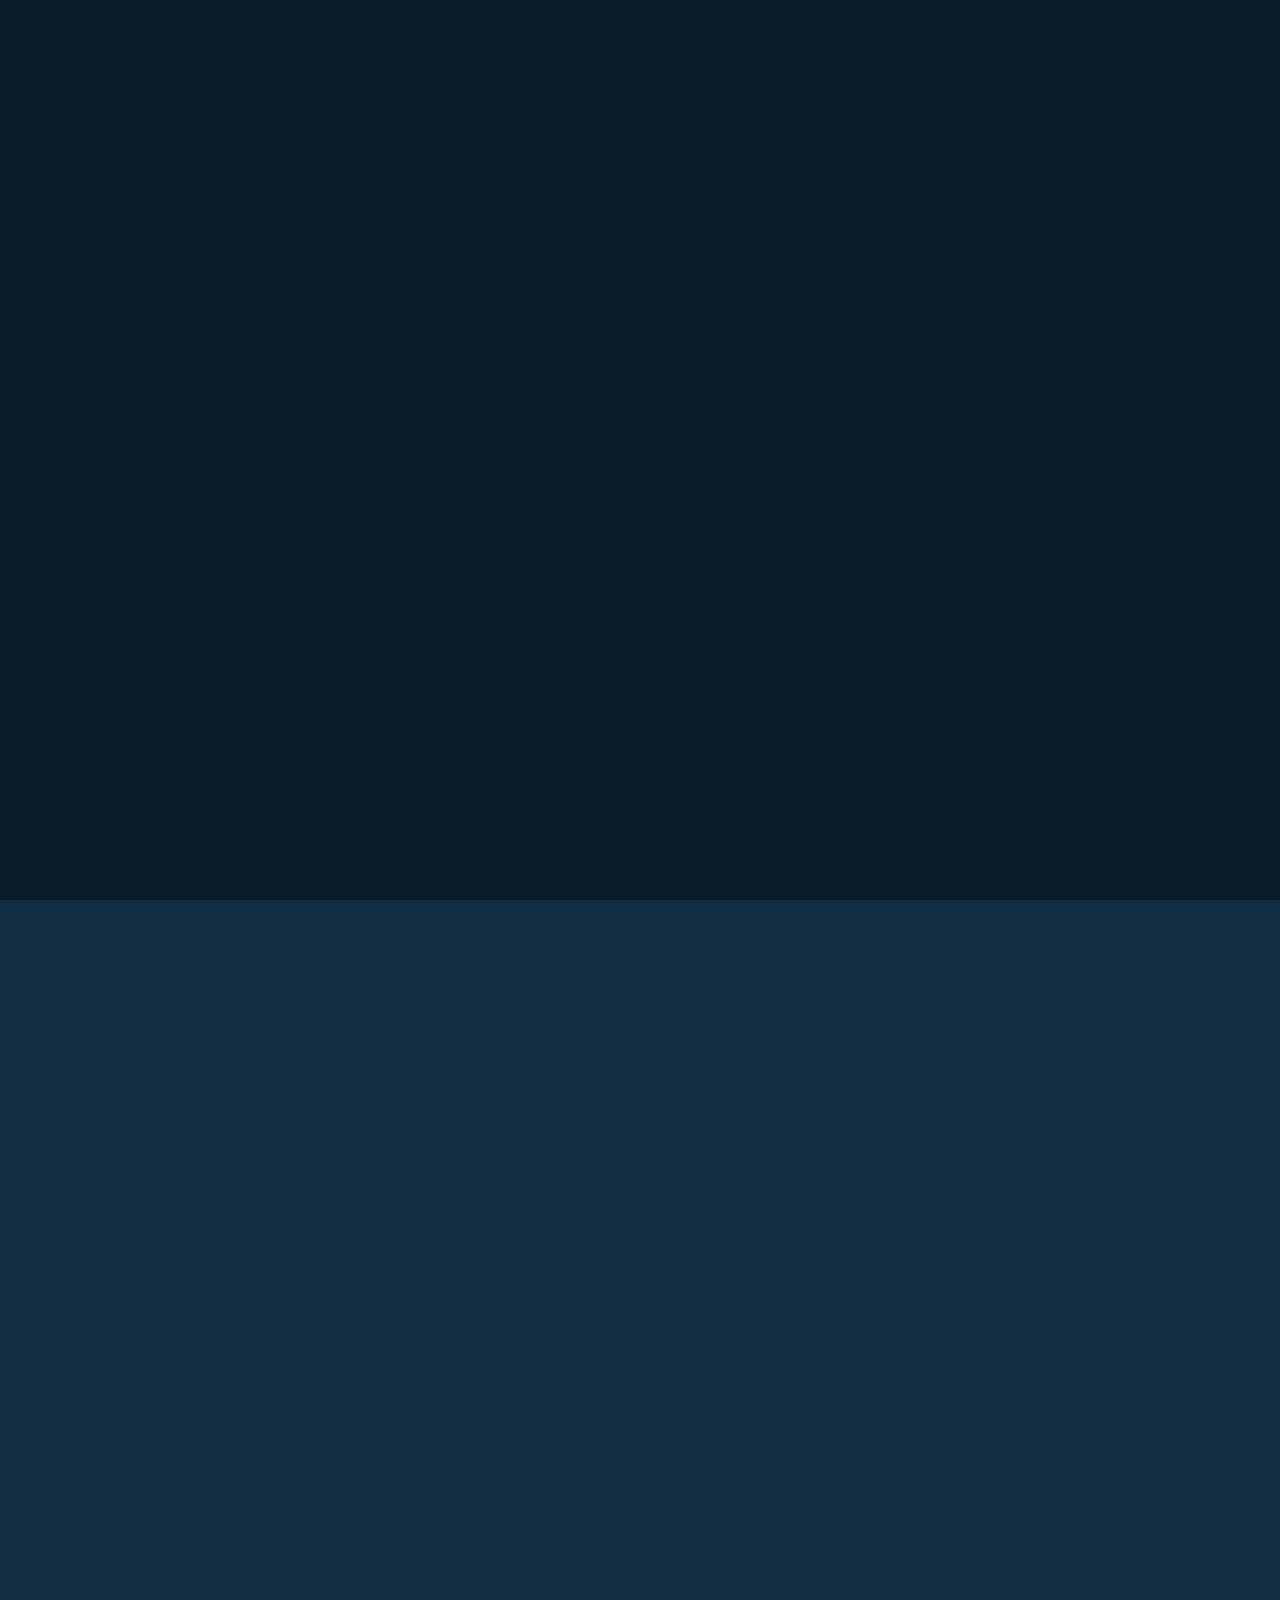
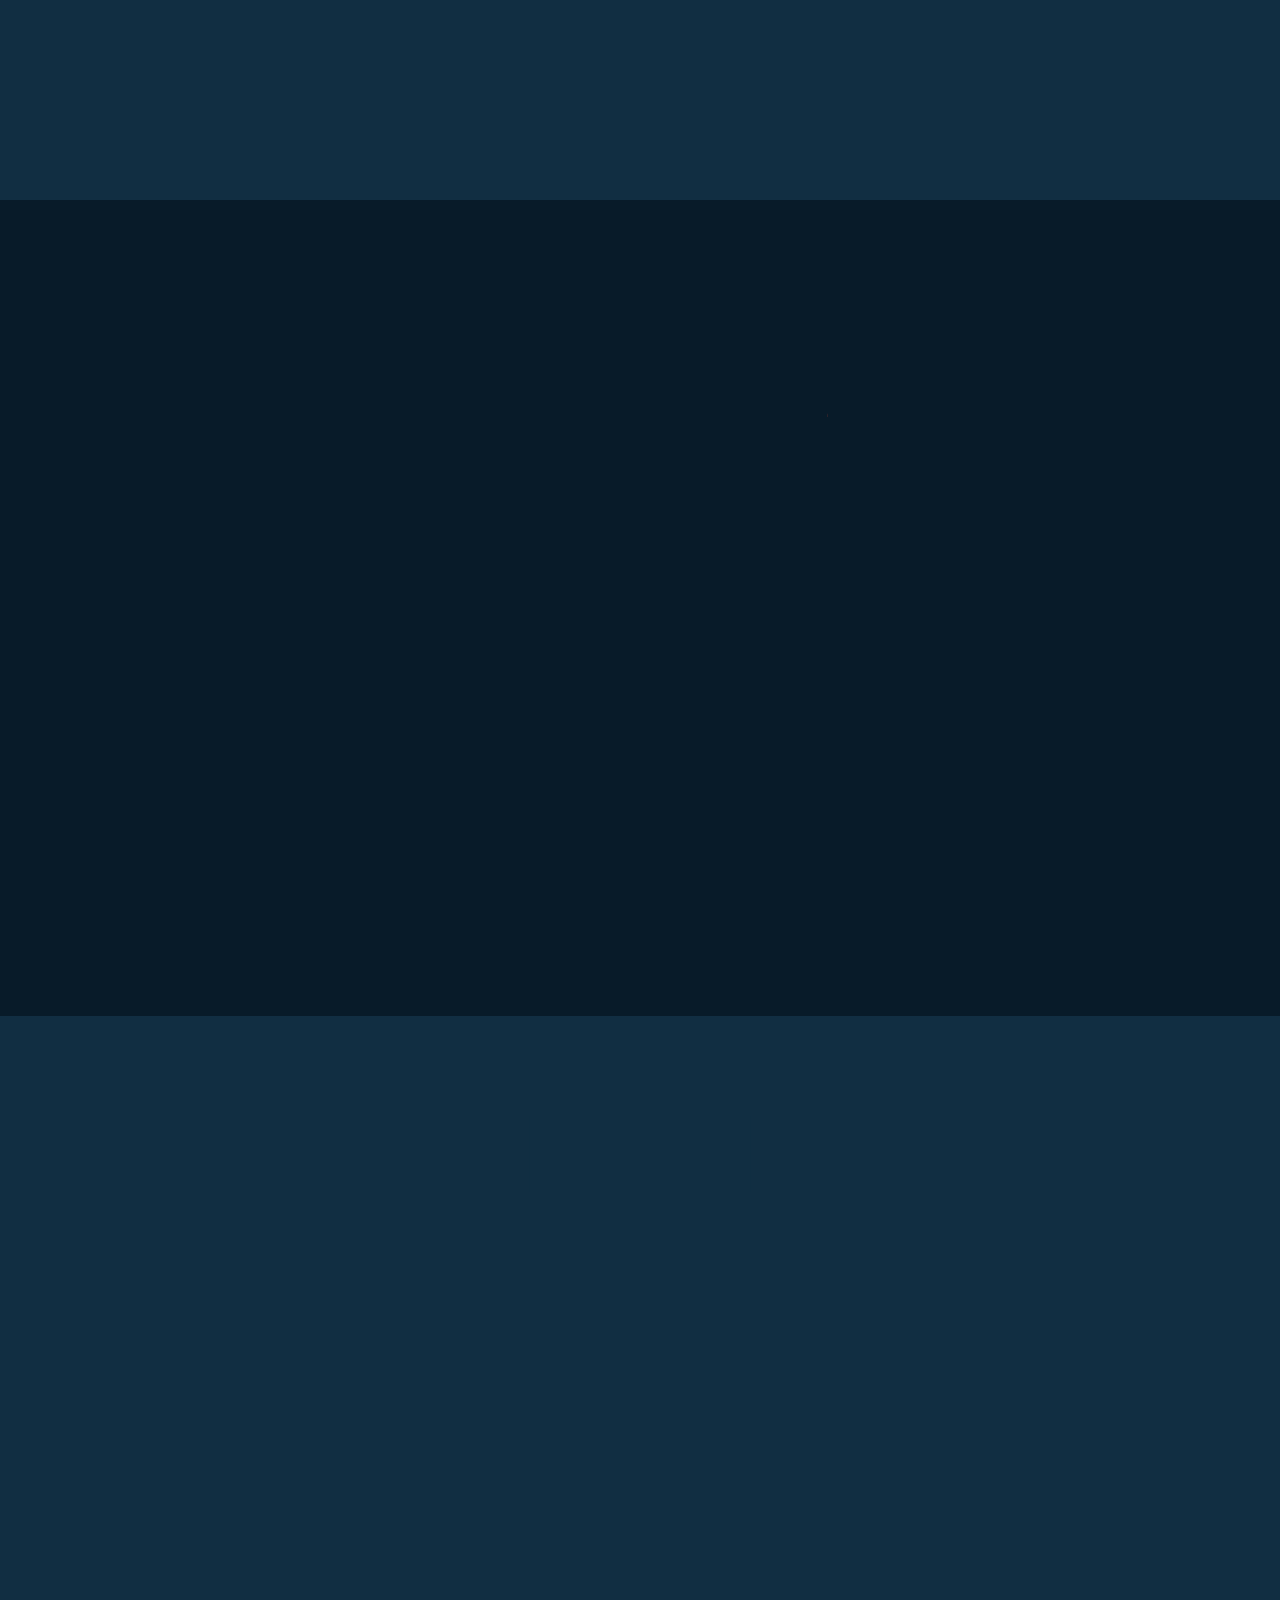
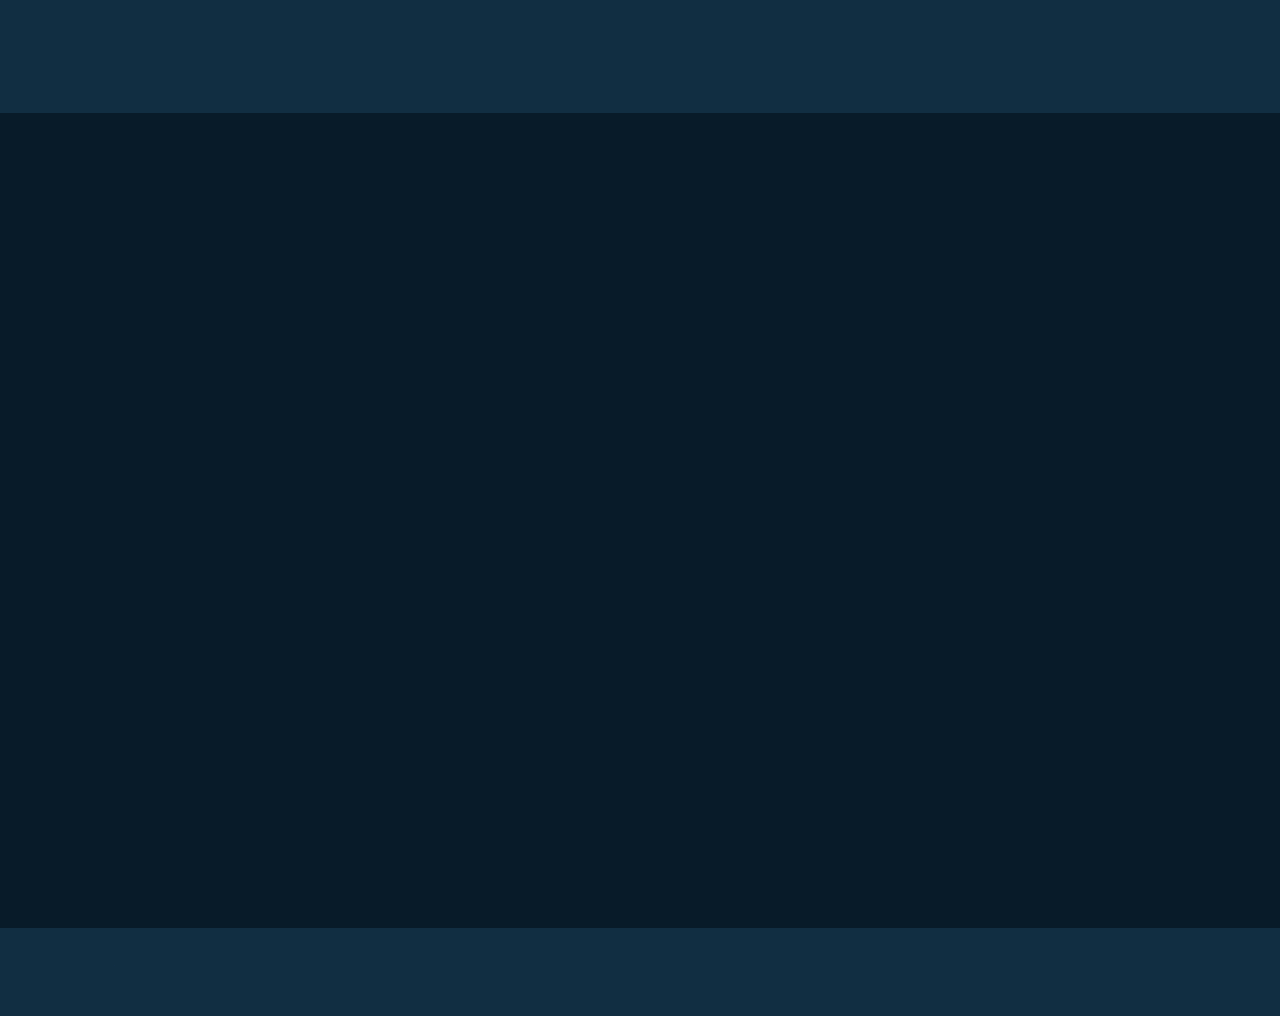
==== SAJAL KARKI/index.html @ dd8ec227 "Update" ====
<!DOCTYPE html>
<html lang="en">

<head>
    <meta charset="UTF-8">
    <meta http-equiv="X-UA-Compatible" content="IE=edge">
    <meta name="viewport" content="width=device-width, initial-scale=1.0">
    <title>Personal Portfolio</title>

    <link rel="stylesheet" href="style.css">

    <!-- box icons -->
    <link rel="stylesheet" href="https://cdnjs.cloudflare.com/ajax/libs/font-awesome/6.6.0/css/all.min.css">
    <link href='https://unpkg.com/boxicons@2.1.4/css/boxicons.min.css' rel='stylesheet'>
</head>

<body>

    <!-- header design -->
    <header class="header">
        <a href="#" class="logo">Portfolio.<span class="animate" style="--i:1;"></span></a>

        <div class="bx bx-menu" id="menu-icon"><span class="animate" style="--i:2;"></span></div>

        <nav class="navbar">
            <a href="#home" class="active">Home</a>
            <a href="#about">About</a> 
            <a href="#education">Education</a>
            <a href="#skills">Skills</a>
            <a href="#contact">Contact</a>

            <span class="active-nav"></span>
            <span class="animate" style="--i:2;"></span>
        </nav>
    </header>

    <!-- home section design -->
    <section class="home show-animate" id="home">
        <div class="home-content">
            <h1>Hi, I'm <span>Sajal Karki</span><span class="animate" style="--i:2;"></span></h1>
            <div class="text-animate">
                <h3>HIGH SCHOOL STUDENT</h3>
                <span class="animate" style="--i:3;"></span>
            </div>
            <p>I am a dedicated, self-assured, and eager learner who is constantly looking for opportunities to pick up
                the new abilities.
                I particularly want to put my knowledge and experience in the basics of Web Development to use.
                To the best of my knowledge, i am here to show my skills in the field of website creation with sincere devotion,
                diligence, and commitment.
                With my 2 years of high school learning and 5 months training in an IT company doing the training of HTML, CSS and JavaScript,
                I am sure that i am capable of making a Portfolio to gain experience.
                <span class="animate" style="--i:4;"></span>
            </p>

            
        </div>
       

        <div class="home-sci">
            <a href="#"><i onclick="location.href='https://www.facebook.com/'"  class='bx bxl-facebook'></i></a>
            <a href="#"><i onclick="location.href='https://x.com/Sajalkarki5'" class='bx bxl-twitter'></i></a>
            <a href="#"><i onclick="location.href='https://www.instagram.com/i.t.s_sajal_/'" class="fab fa-instagram"></i></a>
            <a href="#"><i onclick="location.href='https://www.linkedin.com/in/sajal-karki-b62197327/'" class='bx bxl-linkedin'></i></a>
            <a href="#"><i onclick="location.href='https:https://github.com/ITsSAJAL-8'" class="fab fa-github"></i></a>
            <a href="#"><i onclick="location.href='https://www.youtube.com/@sajalyt5718'" class="fab fa-youtube"></i></a>
            <span class="animate" style="--i:6;"></span>
        </div>

     
    </section>

    <!-- about section design -->
    <section class="about" id="about">
        <h2 class="heading">About <span>Me</span><span class="animate scroll" style="--i:1;"></span></h2>

        <div class="about-img">
            <img src="images/SUJIN.jpg" alt="">
            <span class="circle-spin"></span>
            <span class="animate scroll" style="--i:2;"></span>
        </div>

        <div class="about-content">
            <h3>Hi there! WELCOME TO MY Portfolio GUYSSSSSSSSS.<span class="animate scroll" style="--i:3;"></span></h3>
            <p>Hello! Sajal Karki here. GAMER AND CODING ADDICT!<br>
                Currently, I am applying for Louisiana Tech University to pursue my UnderGrade degree in Computer Science Major 
                . My high school education was
                completed from Greenland Public School located at Bharatpur-12, Chitwan, Nepal.
                <span class="animate scroll" style="--i:4;"></span>
            </p>

        </div>
    </section>

    <!-- education section design -->
    <section class="education" id="education">
        <h2 class="heading">My <span>Journey</span><span class="animate scroll" style="--i:1;"></span></h2>

        <div class="education-row">
            <div class="education-column">
                <h3 class="title">Education<span class="animate scroll" style="--i:2;"></span></h3>

                <div class="education-box">
                    <div class="education-content">
                        <div class="content">
                            <div class="year"><i class='bx bxs-calendar'></i> 2008-2020</div>
                            <h3>School Journey</h3>
                            <p>I started my school journey from Greenland Public School in class Nursery to class 10.</p>
                        </div>
                    </div>

                    <div class="education-content">
                        <div class="content">
                            <div class="year"><i class='bx bxs-calendar'></i> 2021 - 2023</div>
                            <h3>High School </h3>
                            <p>After completing my school, I pursued my high school on same place with major Computer Science.  </p>
                        </div>
                    </div>

                  
                    

                    <span class="animate scroll" style="--i:3;"></span>
                </div>
            </div>

            <div class="education-column">
                <h3 class="title">Experience<span class="animate scroll" style="--i:5;"></span></h3>

                <div class="education-box">
                    <div class="education-content">
                    
                        <div class="content">
                            <div class="year"><i class='bx bxs-calendar'></i> June 2023 - February 2024</div>
                            <h3>As a Barista and Barista Tutor</h3>
                            <p>After learning barista, I started my job in Sumo Sushi Coffee House for almost 9 months and as well as a Barista tutor for almost 4 months.
                            During the time, I gained valuable experience and learn different type of arts, design and customer serving skills.
                            </p>
                        </div>
                    </div>

                    <div class="education-content">
                        <div class="content">
                            <div class="year"><i class='bx bxs-calendar'></i> September 2023 - February 2024</div>
                            <h3>Web Development Training</h3>
                            <p>I did training in Brother's IT solution located at Naryangarh, Chitwan for 6 months on the basics of HTML, CSS, SQL and JavaScript.
                                After my training session, I did a month of internship as a basic web Developer doing small projects and creating website for small businesses.
                            </p>
                        </div>
                    </div>
                    

                    <span class="animate scroll" style="--i:6;"></span>
                </div>
            </div>
        </div>
    </section>

    <!-- skills section design -->
    <section class="skills" id="skills">
        <h2 class="heading">My <span>Skills</span><span class="animate scroll" style="--i:1;"></span></h2>

        <div class="skills-row">
            <div class="skills-column">
                <h3 class="title">Coding Skills<span class="animate scroll" style="--i:2;"></span></h3>

                <div class="skills-box">
                    <div class="skills-content">
                        <div class="progress">
                            <h3>HTML <span>100%</span></h3>
                            <div class="bar"><span></span></div>
                        </div>

                        <div class="progress">
                            <h3>CSS <span>50%</span></h3>
                            <div class="bar"><span></span></div>
                        </div>

                        <div class="progress">
                            <h3>JavaScript <span>30%</span></h3>
                            <div class="bar"><span></span></div>
                        </div>
                    </div>

                    <span class="animate scroll" style="--i:3;"></span>
                </div>
            </div>

            <div class="skills-column">
                <h3 class="title">Professional Skills<span class="animate scroll" style="--i:5;"></span></h3>

                <div class="skills-box">
                    <div class="skills-content">
                        <div class="progress">
                            <h3>Barista Skill <span>90%</span></h3>
                            <div class="bar"><span></span></div>
                        </div>

                        <div class="progress">
                            <h3>Website Development <span>50%</span></h3>
                            <div class="bar"><span></span></div>
                        </div>

                        <div class="progress">
                            <h3>Presentation <span>60%</span></h3>
                            <div class="bar"><span></span></div>
                        </div>

                        <div class="progress">
                            <h3>Editing<span>70%</span></h3>
                            <div class="bar"><span></span></div>
                        </div>
                    </div>

                    <span class="animate scroll" style="--i:6;"></span>
                </div>
            </div>
        </div>
    </section>

    <!-- contact section design -->
    <section class="contact" id="contact">
        <h2 class="heading">Contact <span>Me</span><span class="animate scroll" style="--i:1;"></span></h2>

        <form action="#">
            <div class="input-box">
                <div class="input-field">
                    <input type="text" placeholder="Full Name" required>
                    <span class="focus"></span>
                </div>
                <div class="input-field">
                    <input type="text" placeholder="Email" required>
                    <span class="focus"></span>
                </div>

                <span class="animate scroll" style="--i:3;"></span>
            </div>
            <div class="input-box">
                <div class="input-field">
                    <input type="number" placeholder="Mobile Number" required>
                    <span class="focus"></span>
                </div>
                <div class="input-field">
                    <input type="text" placeholder="Email Subject" required>
                    <span class="focus"></span>
                </div>

                <span class="animate scroll" style="--i:5;"></span>
            </div>

            <div class="textarea-field">
                <textarea name="" id="" cols="30" rows="10" placeholder="Your Message" required></textarea>
                <span class="focus"></span>

                <span class="animate scroll" style="--i:7;"></span>
            </div>

            <div class="btn-box btns">
                <button type="submit" class="btn">Submit</button>

                <span class="animate scroll" style="--i:9;"></span>
            </div>
        </form>
    </section>

    <!-- footer design -->
    <footer class="footer">
        <div class="footer-text">
            <p>THANK YOU AND BYE BYEEEEEEEEEEEEEE.</p>

            <span class="animate scroll" style="--i:1;"></span>
        </div>

        <div class="footer-iconTop">
            <a href="#"><i class='bx bx-up-arrow-alt'></i></a>

            <span class="animate scroll" style="--i:3;"></span>
        </div>
    </footer>


    <script src="script.js"></script>
</body>

</html>
---- SAJAL KARKI/style.css ----
@import url('https://fonts.googleapis.com/css2?family=Poppins:wght@300;400;500;600;800;900&display=swap');

* {
    margin: 0;
    padding: 0;
    box-sizing: border-box;
    text-decoration: none;
    border: none;
    outline: none;
    scroll-behavior: smooth;
    font-family: 'Poppins', sans-serif;
}

:root {
    --bg-color: #081b29;
    --second-bg-color: #112e42;
    --text-color: #ededed;
    --main-color: #00abf0;
}

html {
    font-size: 62.5%;
    overflow-x: hidden;
}

body {
    background: var(--bg-color);
    color: var(--text-color);
}

.header {
    position: fixed;
    top: 0;
    left: 0;
    width: 100%;
    padding: 2rem 9%;
    background: transparent;
    display: flex;
    justify-content: space-between;
    align-items: center;
    z-index: 100;
    transition: 0.3 ;
}

.header.sticky {
    background-color: #2a5887;
}

.logo {
    position: relative;
    font-size: 4rem;
    color:#1ABC9C;
    font-weight: 600;
}

.navbar {
    position: relative;
}

.navbar a {
    font-size: 2rem;
    color:#1ABC9C;
    font-weight: 500;
    margin-left: 3.5rem;
    transition: .3s;
}

.navbar a:hover,
.navbar a.active {
    color: var(--main-color);
}

#menu-icon {
    position: absolute;
    font-size: 5rem;
    color: var(--text-color);
    cursor: pointer;
    display: none;
}



section {
    min-height: 100vh;
    padding: 10rem 9% 2rem;
}



.home-content {
    max-width: 60rem;
}



.home-content h1 {
    position: relative;
    display: inline-block;
    font-size: 6rem; /* change here */
    font-weight: 700;
    line-height: 1.3;
    color: rgb(255, 255, 255);
}

.home-content h1 span {
    color: rgb(255, 255, 255);
}

.home-content .text-animate {
    position: relative;
    width: 32rem;
}

.home-content .text-animate h3 {
    /* change here */
    font-size: 3.05rem;
    font-weight: 700;
    color: var(--main-color);
    background-position: -33rem 0;
}

.home.show-animate .home-content .text-animate h3 {
    animation: homeBgText 6s linear infinite;
    animation-delay: 2s;
}

.home-content .text-animate h3::before {
    content: '';
    position: absolute;
    top: 0;
    left: 0;
    width: 0;
    height: 100%;
    border-right: 2px solid var(--main-color);
    z-index: -1;
}

.home.show-animate .home-content .text-animate h3::before {
    animation: homeCursorText 6s linear infinite;
    animation-delay: 2s;
}

.home-content p {
    position: relative;
    font-size: 1.6rem;
    margin: 2rem 0 4rem;
}
.btn-box {
    position: relative;
    display: flex;
    justify-content: space-between;
    width: 34.5rem;
    height: 5rem;
}



.btn-box .btn {
    position: relative;
    display: inline-flex;
    justify-content: center;
    align-items: center;
    width: 15rem;
    height: 100%;
    background: var(--main-color);
    border: .2rem solid var(--main-color);
    border-radius: .8rem;
    font-size: 1.8rem;
    font-weight: 600;
    letter-spacing: .1rem;
    color: var(--bg-color);
    z-index: 1;
    overflow: hidden;
    transition: .5s;
}

.btn-box .btn:hover {
    color: var(--main-color);
}

.btn-box .btn:nth-child(2) {
    background: transparent;
    color: var(--main-color);
}

.btn-box .btn:nth-child(2):hover {
    color: var(--bg-color);
}

.btn-box .btn:nth-child(2)::before {
    background: var(--main-color);
}

.btn-box .btn::before {
    content: '';
    position: absolute;
    top: 0;
    left: 0;
    width: 0;
    height: 100%;
    background: var(--bg-color);
    z-index: -1;
    transition: .5s;
}

.btn-box .btn:hover::before {
    width: 100%;
}




.home-sci {
    position: absolute;
    bottom: 4rem;
    width: 300px;
    display: flex;
    justify-content: space-between;
}

.home-sci a {
    position: relative;
    display: inline-flex;
    justify-content: center;
    align-items: center;
    width: 40px;
    height: 40px;
    background: transparent;
    border: .2rem solid var(--main-color);
    border-radius: 50%;
    font-size: 20px;
    color: var(--main-color);
    z-index: 1;
    overflow: hidden;
    transition: .5s;
}

.home-sci a:hover {
    color: var(--bg-color);
}

.home-sci a::before {
    content: '';
    position: absolute;
    top: 0;
    left: 0;
    width: 0;
    height: 100%;
    background: var(--main-color);
    z-index: -1;
    transition: .5s;
}

.home-sci a:hover::before {
    width: 100%;
}

.home-imgHover {
    position: absolute;
    top: 0;
    right: 0;
    width: 45%;
    height: 100%;
    background: transparent;
    transition: 3s;
}



.about {
    display: flex;
    justify-content: center;
    align-items: center;
    flex-direction: column;
    gap: 2rem;
    background: var(--second-bg-color);
    padding-bottom: 6rem;
}

.heading {
    position: relative;
    font-size: 5rem;
    margin-bottom: 2rem;
    text-align: center;
}

span {
    color: var(--main-color);
}

.about-img {
    position: relative;
    width: 25rem;
    height: 25rem;
    border-radius: 50%;
    display: flex;
    justify-content: center;
    align-items: center;
}

.about-img img {
    width: 90%;
    border-radius: 50%;
    border: .2rem solid var(--main-color);
}

.about-img .circle-spin {
    position: absolute;
    top: 50%;
    left: 50%;
    transform: translate(-50%, -50%) rotate(0);
    width: 100%;
    height: 100%;
    border-radius: 50%;
    border-top: .2rem solid var(--second-bg-color);
    border-bottom: .2rem solid var(--second-bg-color);
    border-left: .2rem solid var(--main-color);
    border-right: .2rem solid var(--main-color);
    animation: aboutSpinner 8s linear infinite;
}

.about-content {
    text-align: center;
}

.about-content h3 {
    position: relative;
    display: inline-block;
    font-size: 2.8rem;
}

.about-content p {
    position: relative;
    font-size: 2rem;
    margin: 2rem 0 2rem;
}

.btn-box.btns {
    display: inline-block;
    width: 15rem;  
}

.btn-box.btns a::before {
    background: var(--second-bg-color);
}

.education {
    display: flex;
    justify-content: center;
    align-items: center;
    flex-direction: column;
    min-height: auto;
    padding-bottom: 5rem;
}

.education .education-row {
    display: flex;
    flex-wrap: wrap;
    gap: 5rem;
}

.education-row .education-column {
    flex: 1 1 40rem;
}

.education-column .title {
    position: relative;
    display: inline-block;
    font-size: 2.5rem;
    margin: 0 0 1.5rem 2rem;
}

.education-column .education-box {
    position: relative;
    border-left: .2rem solid var(--main-color);
}

.education-box .education-content {
    position: relative;
    padding-left: 2rem;
}   

.education-box .education-content::before {
    content: '';
    position: absolute;
    top: 0;
    left: -1.1rem;
    width: 2rem;
    height: 2rem;
    background: var(--main-color);
    border-radius: 50%;
}

.education-content .content {
    position: relative;
    padding: 1.5rem;
    border: .2rem solid var(--main-color);
    border-radius: .6rem;
    margin-bottom: 2rem;
    overflow: hidden;
}

.education-content .content::before {
    content: '';
    position: absolute;
    top: 0;
    left: 0;
    width: 0;
    height: 100%;
    background: var(--second-bg-color);
    z-index: -1;
    transition: .5s;
}

.education-content .content:hover::before {
    width: 100%;
}

.education-content .content .year {
    font-size: 1.8rem;
    color: var(--main-color);
    padding-bottom: .5rem;
}

.education-content .content .year i {
    padding-right: .5rem;
}

.education-content .content h3 {
    font-size: 2rem;
}

.education-content .content p {
    font-size: 1.6rem;
    padding-top: .5rem;
}

.skills {
    min-height: auto;
    padding-bottom: 7rem;
    background: var(--second-bg-color);
}

.skills h2 {
    display: inline-block;
    left: 50%;
    transform: translateX(-50%);
}

.skills .skills-row {
    display: flex;
    flex-wrap: wrap;
    gap: 5rem;
}

.skills-row .skills-column {
    flex: 1 1 40rem;
}

.skills-column .title {
    position: relative;
    display: inline-block;
    font-size: 2.5rem;
    margin: 0 0 1.5rem;
}

.skills-column .skills-box {
    position: relative;
}

.skills-box .skills-content {
    position: relative;
    border: .2rem solid var(--main-color);
    border-radius: .6rem;
    padding: .5rem 1.5rem;
    z-index: 1;
    overflow: hidden;
}

.skills-box .skills-content::before {
    content: '';
    position: absolute;
    top: 0;
    left: 0;
    width: 0;
    height: 100%;
    background: var(--bg-color);
    z-index: -1;
    transition: .5s;
}

.skills-box .skills-content:hover::before {
    width: 100%;
}

.skills-content .progress {
    padding: 1rem 0;
}

.skills-content .progress h3 {
    font-size: 1.7rem;
    display: flex;
    justify-content: space-between;
}

.skills-content .progress h3 span {
    color: var(--text-color);
}

.skills-content .progress .bar {
    height: 2.5rem;
    border-radius: .6rem;
    border: .2rem solid var(--main-color);
    padding: .5rem;
    margin: 1rem 0;
}

.skills-content .progress .bar span {
    display: block;
    height: 100%;
    border-radius: .3rem;
    background: var(--main-color);
}

.skills-column:nth-child(1) .skills-content .progress:nth-child(1) .bar span {
    width: 100%;
}

.skills-column:nth-child(1) .skills-content .progress:nth-child(2) .bar span {
    width: 50%;
}

.skills-column:nth-child(1) .skills-content .progress:nth-child(3) .bar span {
    width: 30%;
}



.skills-column:nth-child(2) .skills-content .progress:nth-child(1) .bar span {
    width: 90%;
}

.skills-column:nth-child(2) .skills-content .progress:nth-child(2) .bar span {
    width: 50%;
}

.skills-column:nth-child(2) .skills-content .progress:nth-child(3) .bar span {
    width: 60%;
}

.skills-column:nth-child(2) .skills-content .progress:nth-child(4) .bar span {
    width: 70%;
}

.contact {
    min-height: auto;
    padding-bottom: 7rem;
}

.contact h2 {
    display: inline-block;
    left: 50%;
    transform: translateX(-50%);
}

.contact form {
    max-width: 80rem;
    margin: 0 auto;
    text-align: center;
}


.contact form .input-box {
    position: relative;
    display: flex;
    justify-content: space-between;
    flex-wrap: wrap;
}

.contact form .input-box .input-field {
    position: relative;
    width: 49%;
    margin: .8rem 0;
}

.contact form .input-box .input-field input,
.contact form .textarea-field textarea {
    width: 100%;
    height: 100%;
    padding: 2rem;
    font-size: 1.6rem;
    color: var(--text-color);
    background: transparent;
    border-radius: .6rem;
    border: .2rem solid var(--main-color);
}

.contact form .input-box .input-field input::placeholder,
.contact form .textarea-field textarea::placeholder {
    color: var(--text-color);
}

.contact form .focus {
    position: absolute;
    top: 0;
    left: 0;
    width: 0;
    height: 100%;
    background: var(--second-bg-color);
    border-radius: .6rem;
    z-index: -1;
    transition: .5s;
}
.contact form .input-box .input-field input:focus~.focus,
.contact form .input-box .input-field input:valid~.focus,
.contact form .textarea-field textarea:focus~.focus,
.contact form .textarea-field textarea:valid~.focus {
    width: 100%;
}


.contact form .textarea-field {
    position: relative;
    margin: .8rem 0 2.7rem;
    display: flex;
}

.contact form .textarea-field textarea {
    resize: none;
}

.contact form .btn-box.btns .btn {
    cursor: pointer;
}

.footer {
    display: flex;
    justify-content: space-between;
    align-items: center;
    flex-wrap: wrap;
    padding: 2rem 9%;
    background: var(--second-bg-color);
}

.footer-text,
.footer-iconTop {
    position: relative;
}

.footer-text p {
    font-size: 2rem;
}

.footer-iconTop a {
    position: relative;
    display: inline-flex;
    justify-content: center;
    align-items: center;
    padding: 1rem;
    background: var(--main-color);
    border: .2rem solid var(--main-color);
    border-radius: .6rem;
    z-index: 1;
    overflow: hidden;
}

.footer-iconTop a::before {
    content: '';
    position: absolute;
    top: 0;
    left: 0;
    width: 0;
    height: 100%;
    background: var(--second-bg-color);
    z-index: -1;
    transition: .5s;
}

.footer-iconTop a:hover::before {
    width: 100%;
}

.footer-iconTop a i {
    font-size: 2.4rem;
    color: var(--bg-color);
    transition: .5s;
}

.footer-iconTop a:hover i {
    color: var(--main-color);
}

/* ANIMATION RELOAD AND SCROLL */
.animate {
    position: absolute;
    top: 0;
    right: 0;
    width: 100%;
    height: 100%;
    background: var(--bg-color);
    z-index: 98;
}

.animate.home-img {
    width: 50%;
}

.logo .animate,
.navbar .animate,
#menu-icon .animate,
.home.show-animate .animate {
    animation: showRight 1s ease forwards;
    animation-delay: calc(.3s * var(--i));
}

.animate.scroll {
    transition: 1s ease;
    transition-delay: calc(.3s / var(--i));
    animation: none;
}

section:nth-child(odd) .animate.scroll,
.footer .animate.scroll {
    background: var(--second-bg-color);
}

.education .education-box .animate.scroll {
    width: 105%;
}

.about.show-animate .animate.scroll,
.education.show-animate .animate.scroll,
.skills.show-animate .animate.scroll,
.contact.show-animate .animate.scroll,
.footer.show-animate .animate.scroll {
    transition-delay: calc(.3s * var(--i));
    width: 0;
}

::-moz-selection { /* Code for Firefox */
    color: var(--second-bg-color);
    background: var(--main-color);
  }
  
::selection {
    color: var(--second-bg-color);
    background: var(--main-color);
  }


/* BREAKPOINTS */
@media (max-width: 1200px) {
    html {
        font-size: 55%;
    }
}

@media (max-width: 991px) {
    .header {
        padding: 2rem 4%;
    }

    section {
        padding: 10rem 4% 2rem;
    }

    .home {
        padding: 0 4%;
    }

    .footer {
        padding: 2rem 4%;
    }
}

@media (max-width: 850px) {
    .animate.home-img {
        width: 55%;
    }
}

@media (max-width: 768px) {
    .header {
        background: var(--bg-color);
    }

    #menu-icon {
        display: block;
    }

    .navbar {
        position: absolute;
        top: 100%;
        left: -100%;
        width: 100%;
        padding: 1rem 4%;
        background: var(--main-color);
        box-shadow: 0 .5rem 1rem rgba(0, 0, 0, .2);
        z-index: 1;
        transition: .25s ease;
        transition-delay: .25s;
    }

    .navbar.active {
        left: 0;
        transition-delay: 0s;
    }

    .navbar .active-nav {
        position: absolute;
        top: 0;
        left: -100%;
        width: 100%;
        height: 100%;
        background: var(--bg-color);
        border-top: .1rem solid rgba(0, 0, 0, .2);
        z-index: -1;
        transition: .25s ease;
        transition-delay: 0s;
    }

    .navbar.active .active-nav {
        left: 0;
        transition-delay: .25s;
    }

    .navbar a {
        display: block;
        font-size: 2rem;
        margin: 3rem 0;
        transform: translateX(-20rem);
        transition: .25s ease;
        transition-delay: 0s;
    }

    .navbar.active a {
        transform: translateX(0);
        transition-delay: .25s;
    }

    .home-imgHover {
        pointer-events: none;
        background: var(--bg-color);
        opacity: .6;
    }
}

@media (max-width: 520px) {
    html {
        font-size: 50%;
    }

    .home-content h1 {
        display: flex;
        flex-direction: column;
    }

    .home-sci {
        width: 160px;
    }

    .home-sci a {
        width: 38px;
        height: 38px;
    }
}

@media (max-width: 462px) {
    .home-content h1 {
        font-size: 5.2rem;
    }

    .education {
        padding: 10rem 4% 5rem 5%;
    }

    .contact form .input-box .input-field {
        width: 100%;
    }

    .footer {
        flex-direction: column-reverse;
    }

    .footer p {
        margin-top: 2rem;
        text-align: center;
    }
}

@media (max-width: 371px) {
    .home {
        justify-content: center;
    }

    .home-content {
        display: flex;
        align-items: center;
        flex-direction: column;
        text-align: center;
    }

    .home-content h1 {
        font-size: 5rem;
    }
}


/* KEYFRAMES ANIMATION */
@keyframes homeBgText {

    0%,
    10%,
    100% {
        background-position: -33rem 0;
    }

    65%,
    85% {
        background-position: 0 0;
    }
}

@keyframes homeCursorText {

    0%,
    10%,
    100% {
        width: 0;
    }

    65%,
    78%,
    85% {
        width: 100%;
        opacity: 1;
    }

    75%,
    81% {
        opacity: 0;
    }
}

@keyframes aboutSpinner {
    100% {
        transform: translate(-50%, -50%) rotate(360deg);
    }
}

@keyframes showRight {
    100% {
        width: 0;
    }
}
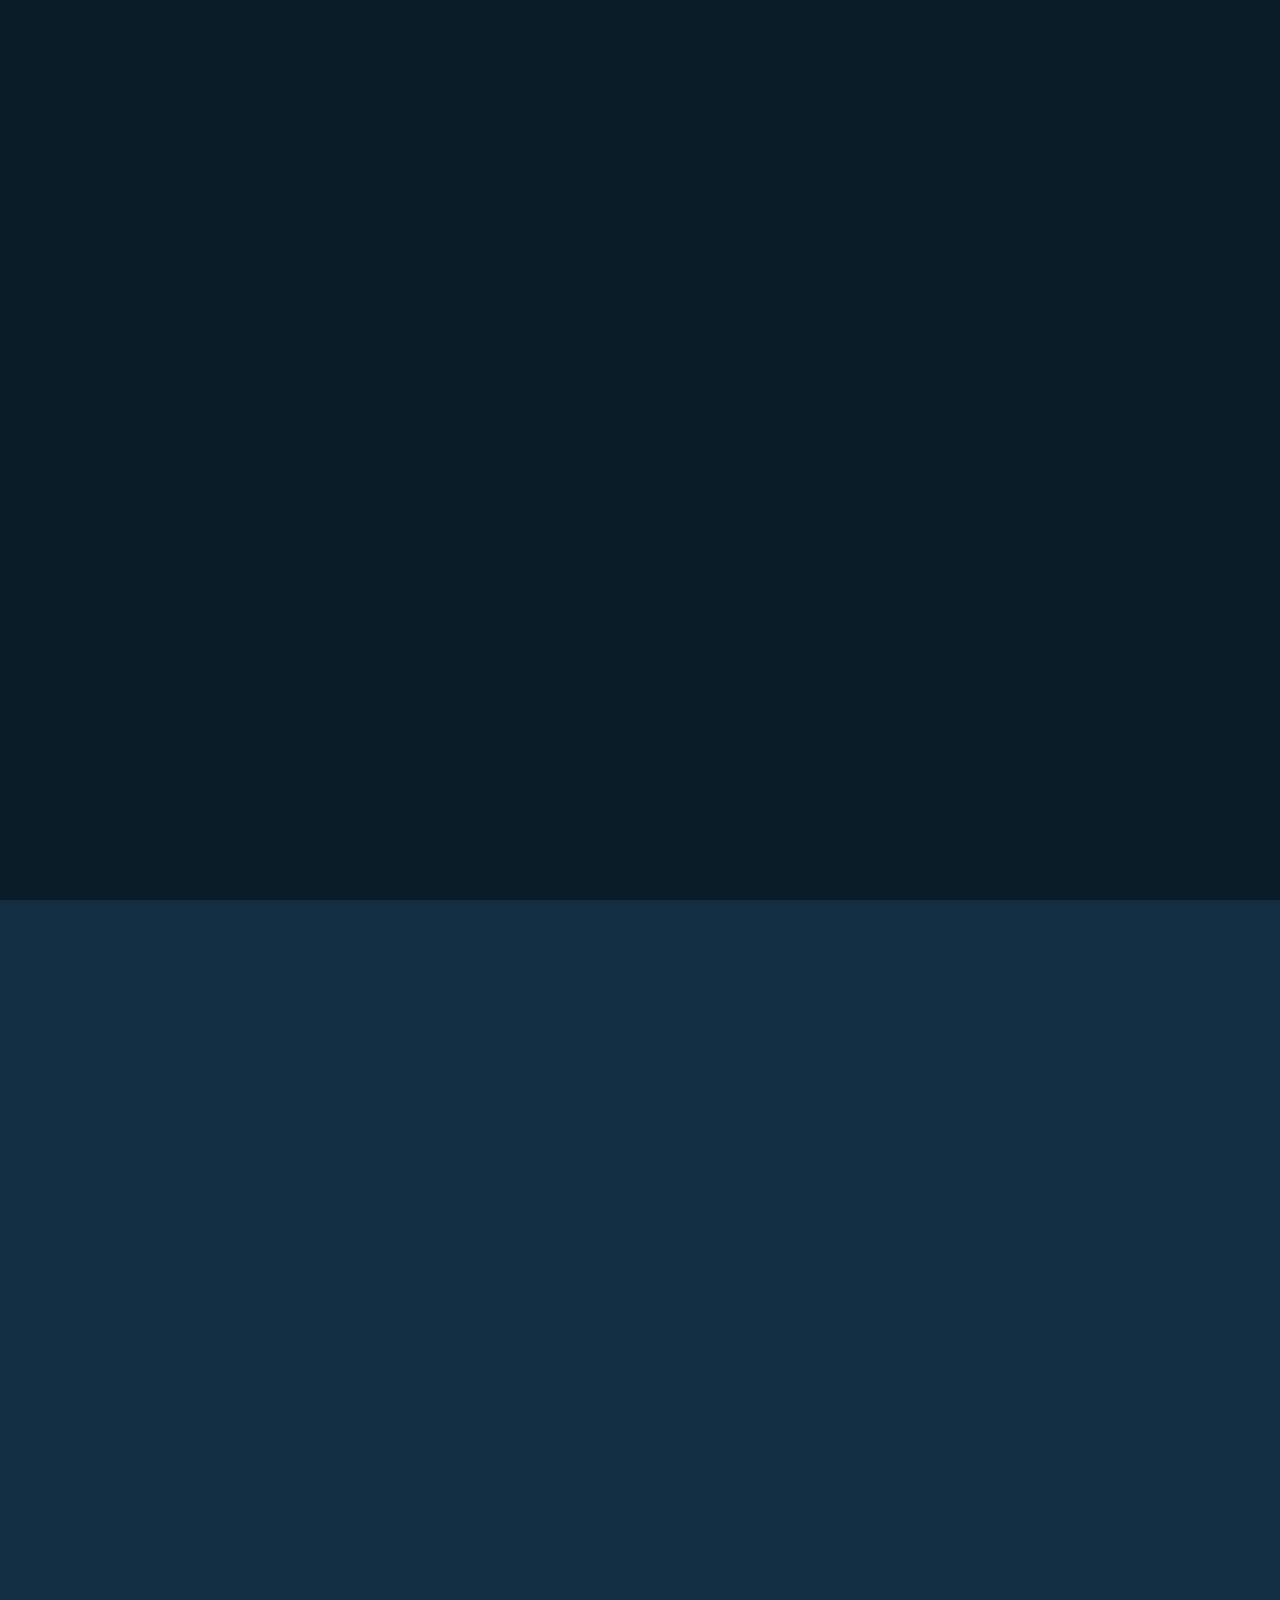
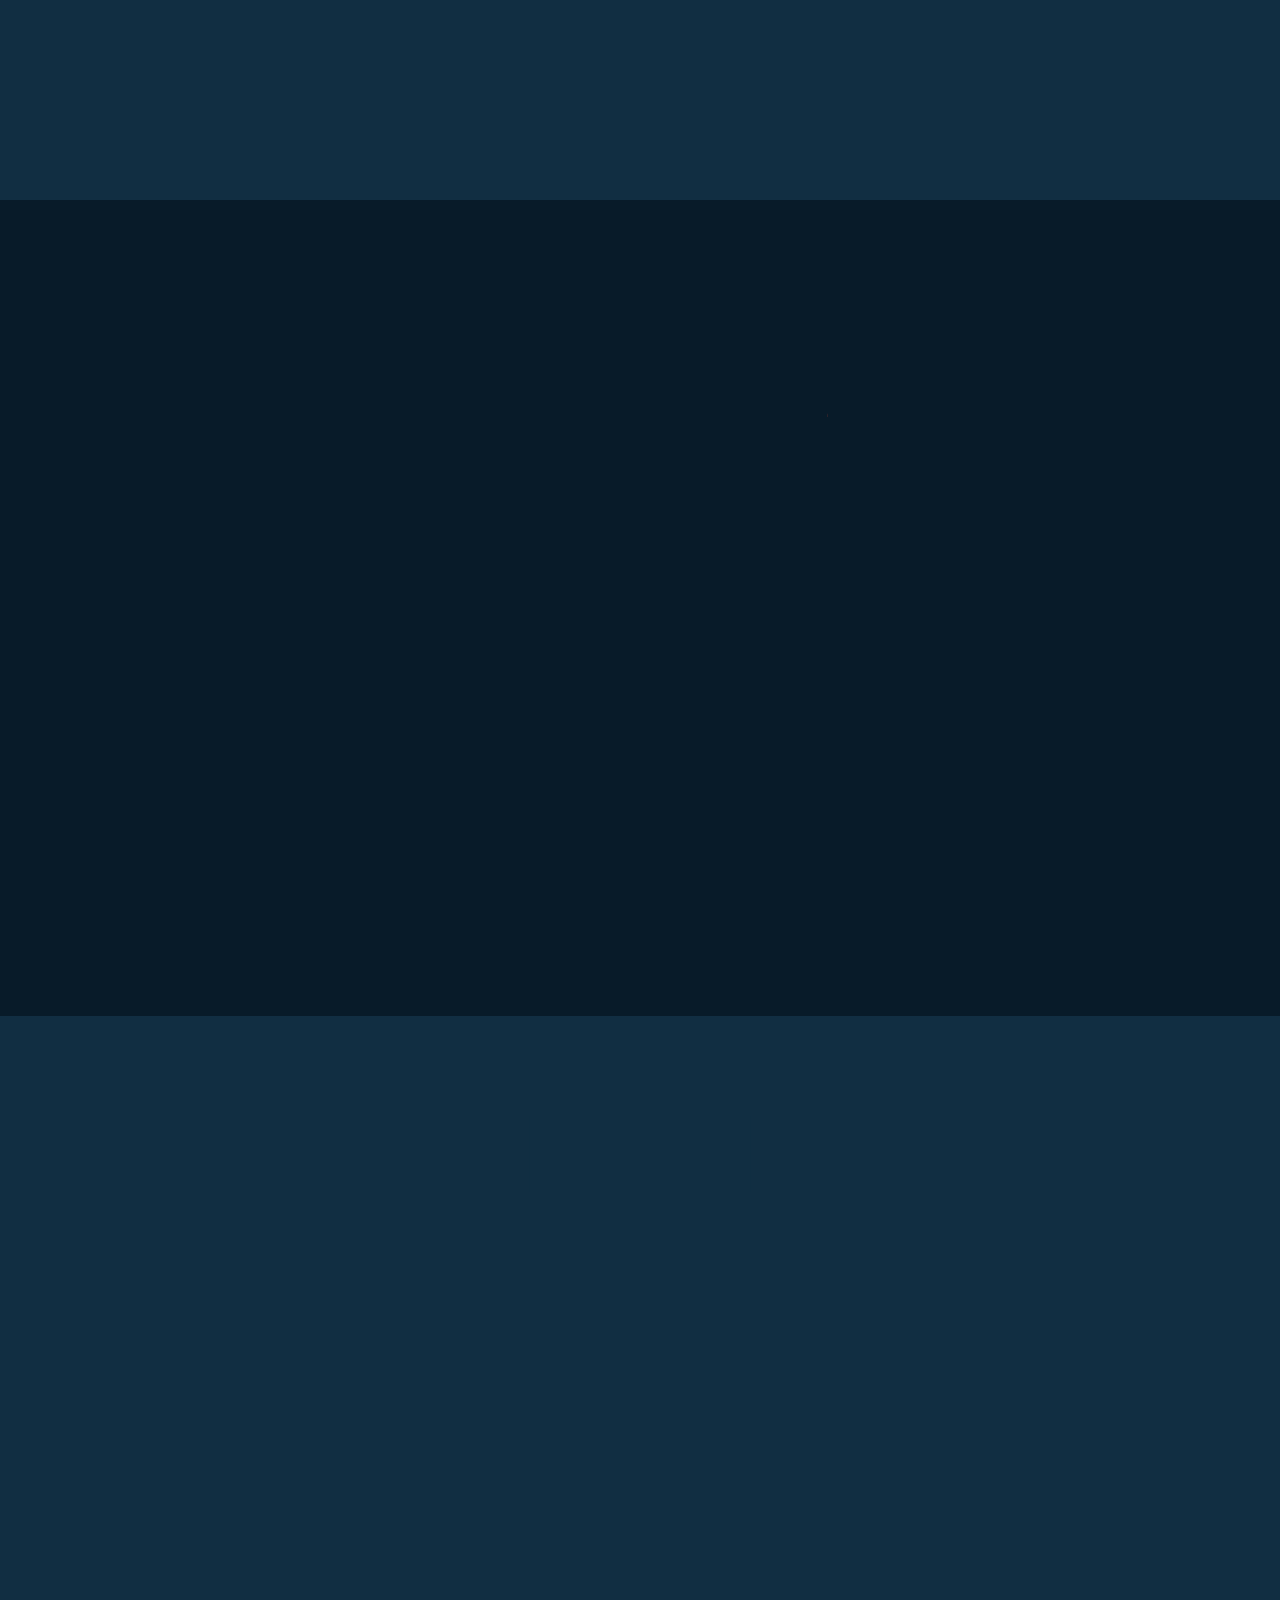
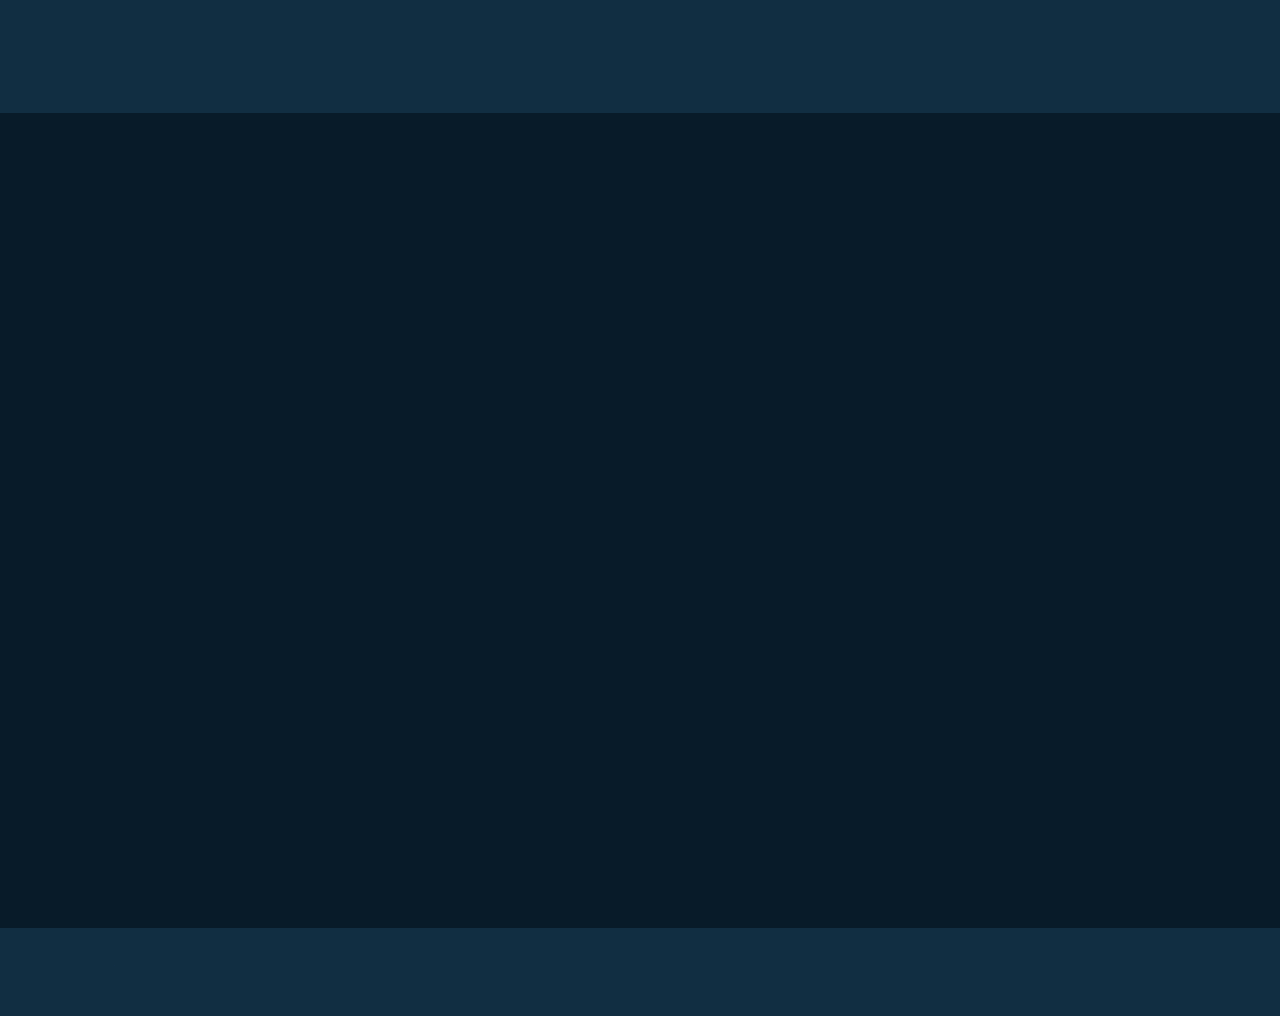
==== commit 998f7623: "Done" ====
--- a/SAJAL KARKI/index.html
+++ b/SAJAL KARKI/index.html
@@ -74,7 +74,7 @@
         <h2 class="heading">About <span>Me</span><span class="animate scroll" style="--i:1;"></span></h2>
 
         <div class="about-img">
-            <img src="images/SUJIN.jpg" alt="">
+            <img src="images/sajal.jpg" alt="">
             <span class="circle-spin"></span>
             <span class="animate scroll" style="--i:2;"></span>
         </div>
--- a/SAJAL KARKI/style.css
+++ b/SAJAL KARKI/style.css
@@ -86,7 +86,14 @@
 }
 
 
-
+.home {
+    display: flex;
+    align-items: center;
+    padding: 0 9%;
+    background: url('/images/home1.jpg') no-repeat;
+    background-size: cover;
+    background-position: center;
+}
 .home-content {
     max-width: 60rem;
 }
@@ -99,11 +106,11 @@
     font-size: 6rem; /* change here */
     font-weight: 700;
     line-height: 1.3;
-    color: rgb(255, 255, 255);
+    color: var(--main-color);
 }
 
 .home-content h1 span {
-    color: rgb(255, 255, 255);
+    color:var(--main-color);
 }
 
 .home-content .text-animate {
@@ -142,7 +149,7 @@
 
 .home-content p {
     position: relative;
-    font-size: 1.6rem;
+    font-size: 1.7rem;
     margin: 2rem 0 4rem;
 }
 .btn-box {
@@ -845,25 +852,104 @@
     }
 }
 
-@media (max-width: 520px) {
+
+/* BREAKPOINTS */
+@media (max-width: 1200px) {
     html {
-        font-size: 50%;
-    }
-
-    .home-content h1 {
-        display: flex;
-        flex-direction: column;
-    }
-
-    .home-sci {
-        width: 160px;
-    }
-
-    .home-sci a {
-        width: 38px;
-        height: 38px;
-    }
-}
+        font-size: 55%;
+    }
+}
+
+@media (max-width: 991px) {
+    .header {
+        padding: 2rem 4%;
+    }
+
+    section {
+        padding: 10rem 4% 2rem;
+    }
+
+    .home {
+        padding: 0 4%;
+    }
+
+    .footer {
+        padding: 2rem 4%;
+    }
+}
+
+@media (max-width: 850px) {
+    .animate.home-img {
+        width: 55%;
+    }
+}
+
+@media (max-width: 768px) {
+    .header {
+        background: var(--bg-color);
+    }
+
+    #menu-icon {
+        display: block;
+    }
+
+    .navbar {
+        position: absolute;
+        top: 100%;
+        left: -100%;
+        width: 100%;
+        padding: 1rem 4%;
+        background: var(--main-color);
+        box-shadow: 0 .5rem 1rem rgba(0, 0, 0, .2);
+        z-index: 1;
+        transition: .25s ease;
+        transition-delay: .25s;
+    }
+
+    .navbar.active {
+        left: 0;
+        transition-delay: 0s;
+    }
+
+    .navbar .active-nav {
+        position: absolute;
+        top: 0;
+        left: -100%;
+        width: 100%;
+        height: 100%;
+        background: var(--bg-color);
+        border-top: .1rem solid rgba(0, 0, 0, .2);
+        z-index: -1;
+        transition: .25s ease;
+        transition-delay: 0s;
+    }
+
+    .navbar.active .active-nav {
+        left: 0;
+        transition-delay: .25s;
+    }
+
+    .navbar a {
+        display: block;
+        font-size: 2rem;
+        margin: 3rem 0;
+        transform: translateX(-20rem);
+        transition: .25s ease;
+        transition-delay: 0s;
+    }
+
+    .navbar.active a {
+        transform: translateX(0);
+        transition-delay: .25s;
+    }
+
+    .home-imgHover {
+        pointer-events: none;
+        background: var(--bg-color);
+        opacity: .6;
+    }
+}
+
 
 @media (max-width: 462px) {
     .home-content h1 {
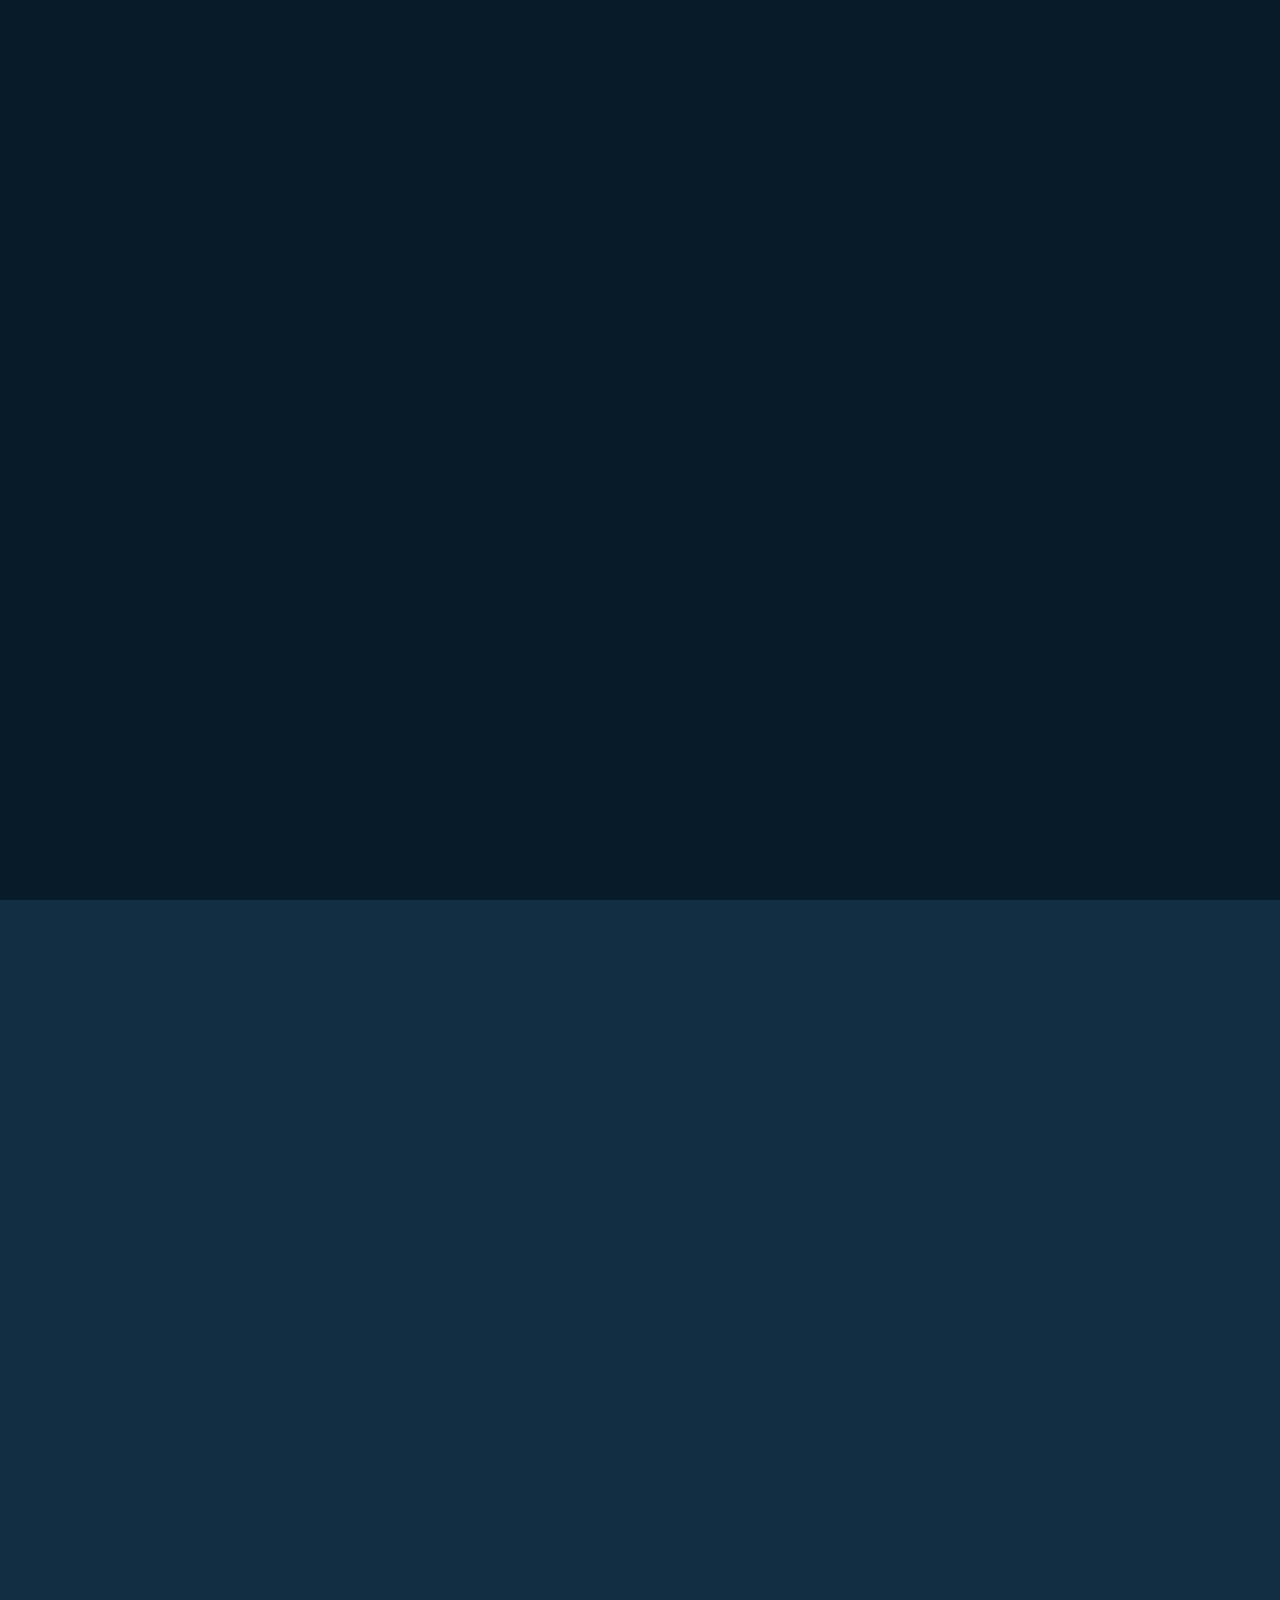
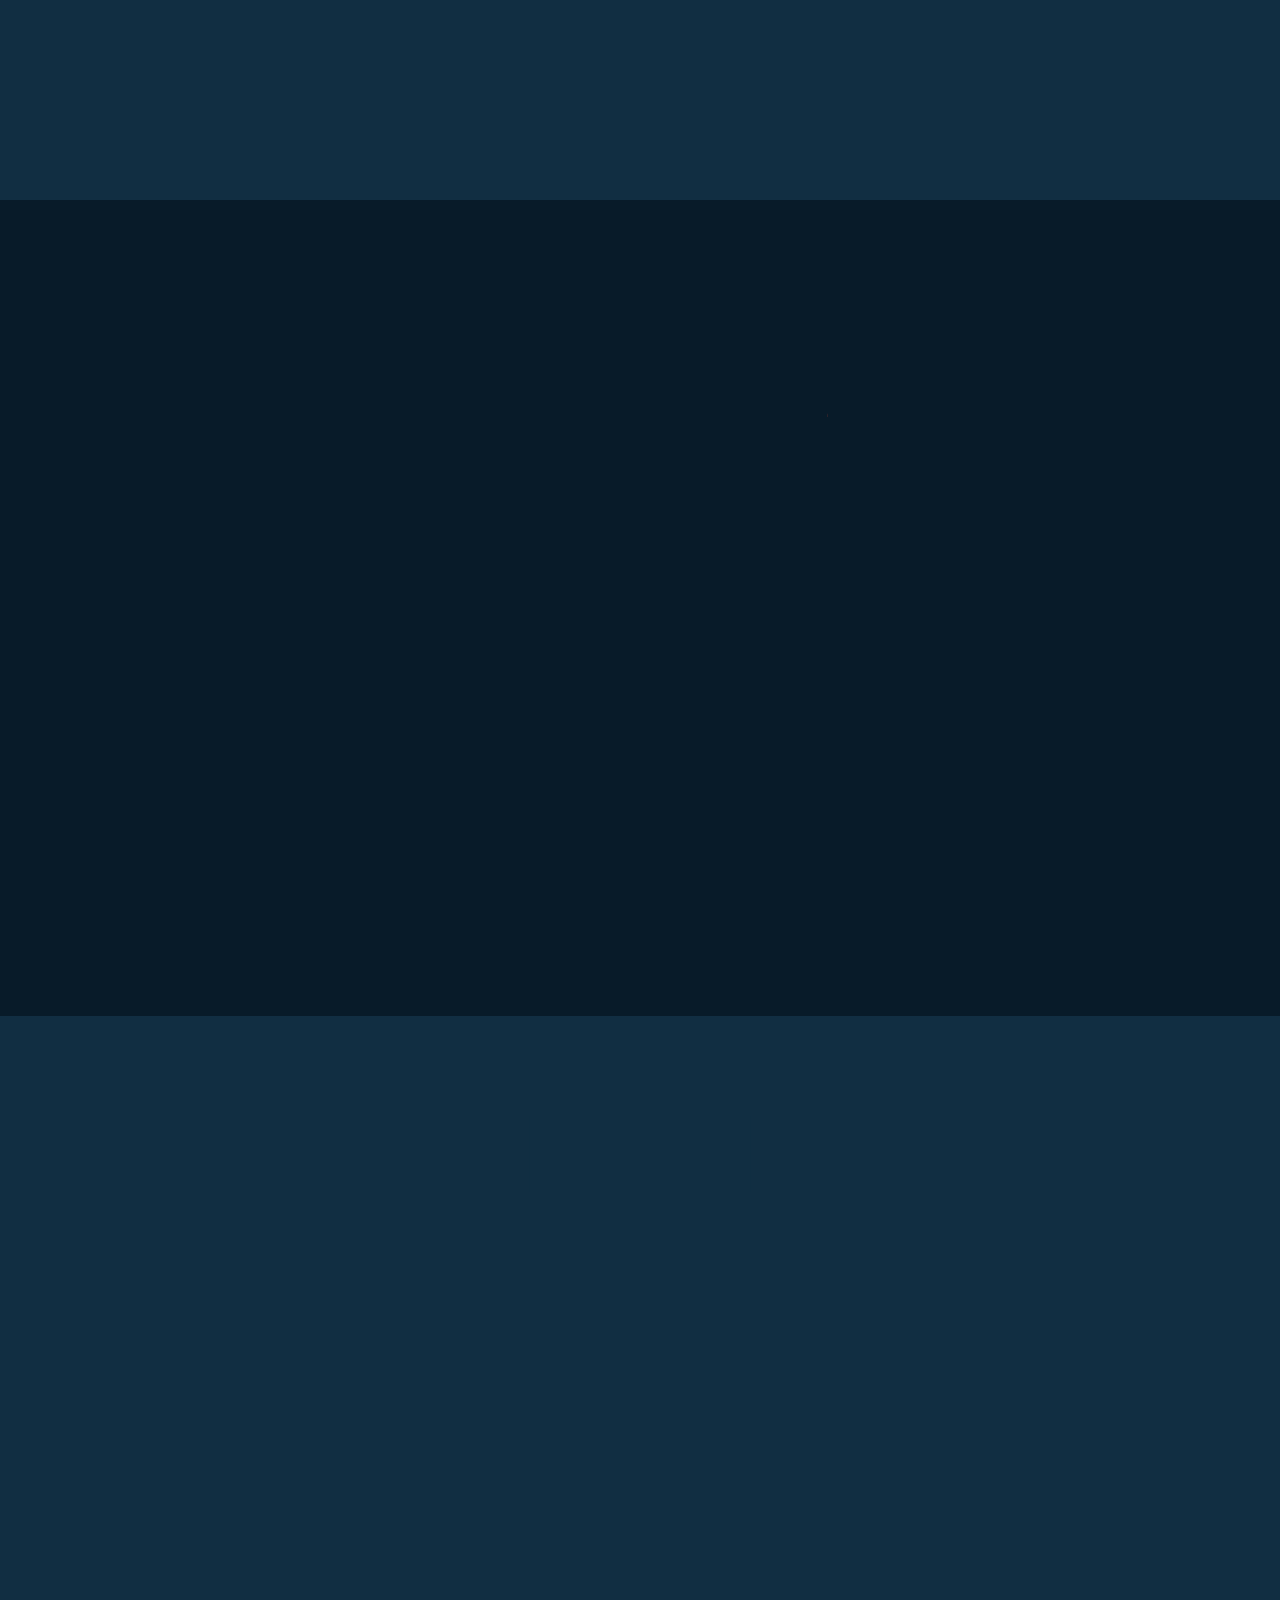
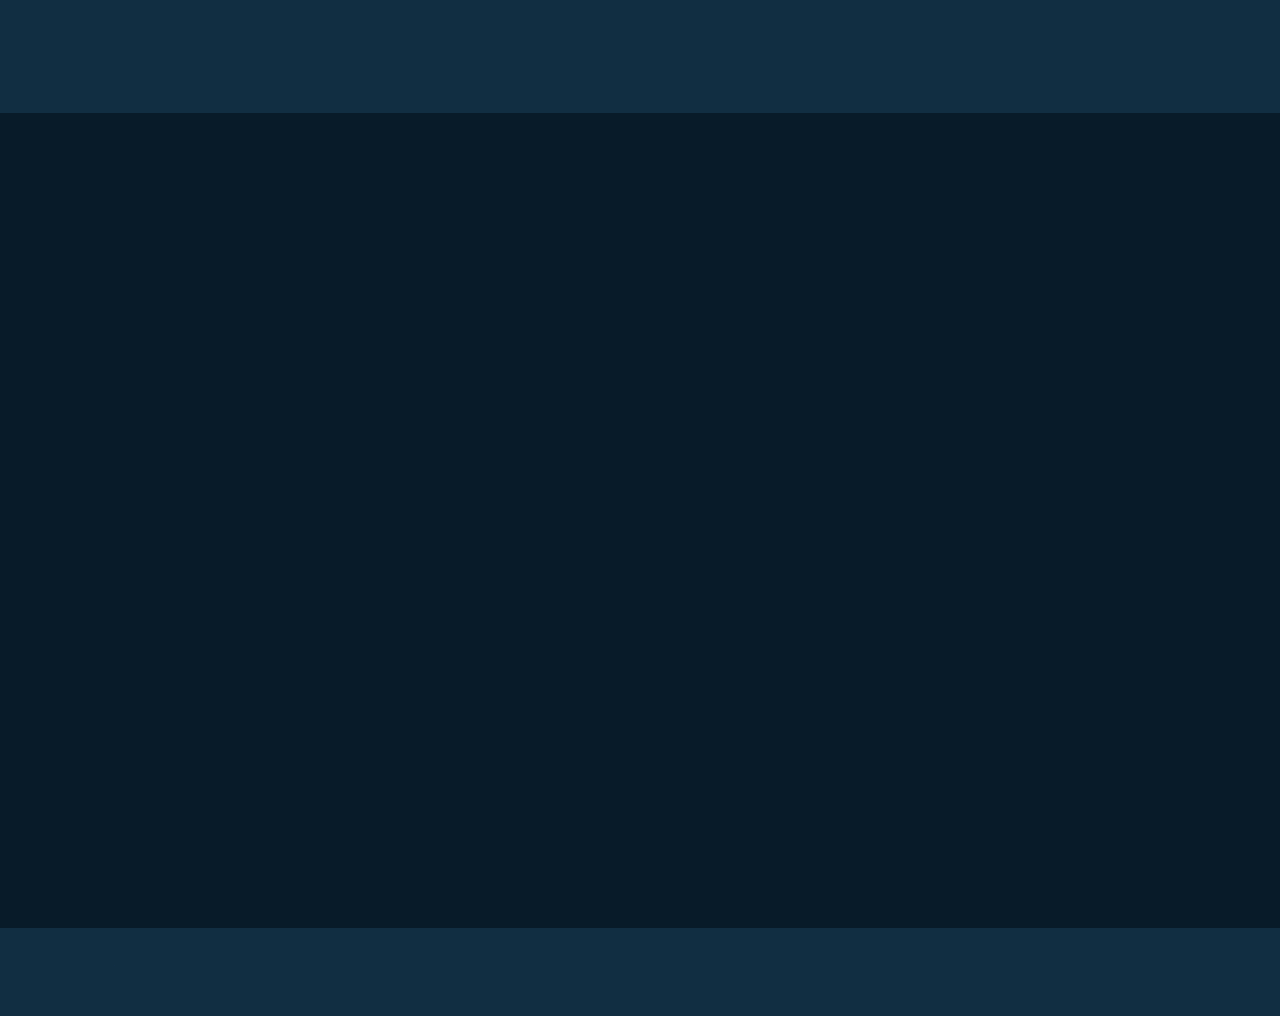
==== commit 3f95a31c: "ok" ====
--- a/SAJAL KARKI/index.html
+++ b/SAJAL KARKI/index.html
@@ -61,7 +61,7 @@
             <a href="#"><i onclick="location.href='https://x.com/Sajalkarki5'" class='bx bxl-twitter'></i></a>
             <a href="#"><i onclick="location.href='https://www.instagram.com/i.t.s_sajal_/'" class="fab fa-instagram"></i></a>
             <a href="#"><i onclick="location.href='https://www.linkedin.com/in/sajal-karki-b62197327/'" class='bx bxl-linkedin'></i></a>
-            <a href="#"><i onclick="location.href='https:https://github.com/ITsSAJAL-8'" class="fab fa-github"></i></a>
+            <a href="#"><i onclick="location.href='https://github.com/ITsSAJAL-8'" class="fab fa-github"></i></a>
             <a href="#"><i onclick="location.href='https://www.youtube.com/@sajalyt5718'" class="fab fa-youtube"></i></a>
             <span class="animate" style="--i:6;"></span>
         </div>
--- a/SAJAL KARKI/style.css
+++ b/SAJAL KARKI/style.css
@@ -86,17 +86,11 @@
 }
 
 
-.home {
-    display: flex;
-    align-items: center;
-    padding: 0 9%;
-    background: url('/images/home1.jpg') no-repeat;
-    background-size: cover;
-    background-position: center;
-}
+
 .home-content {
     max-width: 60rem;
 }
+
 
 
 
